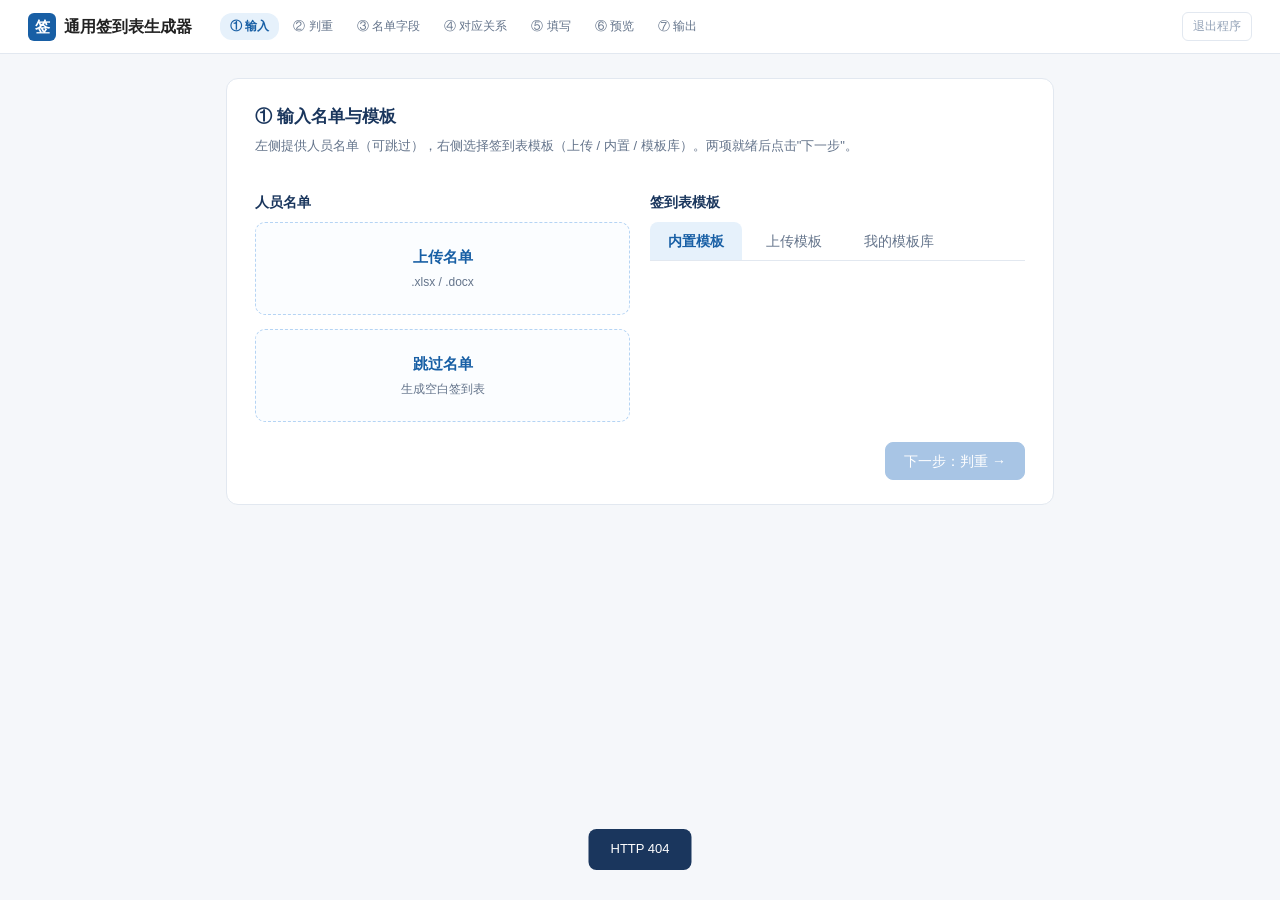
==== web/index.html @ e37f7caf "通用签到表生成器 V2：Go 单体 exe + 内嵌网页界面（八步向导） - 内置 12 模板（培训/会议/活动 × 三款配色 + 经典表单版式） - 名单判重、排除外派、按班组/单位分类输出、归并规" ====
<!DOCTYPE html>
<html lang="zh-CN">
<head>
<meta charset="UTF-8">
<meta name="viewport" content="width=device-width, initial-scale=1.0">
<title>通用签到表生成器</title>
<link rel="stylesheet" href="style.css">
</head>
<body>
<header class="topbar">
  <div class="brand"><span class="logo">签</span>通用签到表生成器</div>
  <div class="steps" id="stepper"></div>
  <a class="exit-link" href="/api/shutdown" title="结束程序（服务停止后本页面将失效）">退出程序</a>
</header>

<main id="main">
  <!-- 第1步 输入：名单 + 模板 -->
  <section class="panel" id="step-input" hidden>
    <h2>① 输入名单与模板</h2>
    <p class="hint">左侧提供人员名单（可跳过），右侧选择签到表模板（上传 / 内置 / 模板库）。两项就绪后点击"下一步"。</p>
    <div class="input-cols">
      <div class="input-col">
        <h3>人员名单</h3>
        <div class="card-row">
          <div class="option-card" id="opt-upload">
            <div class="oc-title">上传名单</div>
            <div class="oc-desc">.xlsx / .docx</div>
            <input type="file" id="roster-file" accept=".xlsx,.docx" hidden>
          </div>
          <div class="option-card" id="opt-noroster">
            <div class="oc-title">跳过名单</div>
            <div class="oc-desc">生成空白签到表</div>
          </div>
        </div>
        <div id="roster-sheets"></div>
      </div>
      <div class="input-col">
        <h3>签到表模板</h3>
        <div class="tabs">
          <button class="tab active" data-tab="builtin">内置模板</button>
          <button class="tab" data-tab="upload">上传模板</button>
          <button class="tab" data-tab="library">我的模板库</button>
        </div>
        <div class="tab-body" id="tab-builtin"><div class="tpl-grid" id="builtin-list"></div></div>
        <div class="tab-body" id="tab-upload" hidden>
          <div class="option-card" id="tpl-upload-card">
            <div class="oc-title">上传模板文件</div>
            <div class="oc-desc">支持 .docx / .xlsx</div>
            <input type="file" id="tpl-file" accept=".docx,.xlsx" hidden>
          </div>
        </div>
        <div class="tab-body" id="tab-library" hidden><div id="library-list"></div></div>
        <div id="tpl-analysis"></div>
        <div id="tpl-save-area" hidden>
          <label><input type="checkbox" id="tpl-save-check"> 保存到"我的模板库"</label>
          <div id="tpl-save-name" hidden><input type="text" id="tpl-name" placeholder="模板名称，如：专项培训签到表"></div>
        </div>
      </div>
    </div>
    <div class="actions">
      <button id="input-next" class="primary" disabled>下一步：判重 →</button>
    </div>
  </section>

  <!-- 第2步 判重 -->
  <section class="panel" id="step-dedup" hidden>
    <h2>② 重复项核对</h2>
    <p class="hint">判定标准：姓名 + 班组 + 身份证号码 + 联系电话（名单里有哪项就比哪项）<b>全部相同</b>才判为重复。每组默认保留第一条，其余标为"重复"；可逐条改判。</p>
    <div id="dup-groups"></div>
    <div class="actions">
      <button onclick="gotoStep('input')">← 上一步</button>
      <button id="dedup-next" class="primary">确认，下一步 →</button>
    </div>
  </section>

  <!-- 第3步 名单字段 -->
  <section class="panel" id="step-fields" hidden>
    <h2>③ 名单字段用途</h2>
    <p class="hint">为名单的每一列指定用途：<b>自动填入</b>（逐人写入签到表）、<b>分类基础</b>（按该列取值拆分成多份签到表，可不选）、<b>排除依据</b>（该列等于指定值的行不参与）、<b>不使用</b>。</p>
    <div id="field-maps"></div>
    <h3>分类归并规则（可选，作用于"分类基础"的取值）</h3>
    <div id="merge-rules"></div>
    <button onclick="addMergeRule()" class="small">＋ 加一条归并规则</button>
    <div class="actions">
      <button onclick="gotoStep('dedup')">← 上一步</button>
      <button id="fields-next" class="primary">下一步：对应关系 →</button>
    </div>
  </section>

  <!-- 第4步 对应关系 -->
  <section class="panel" id="step-mapping" hidden>
    <h2>④ 字段对应关系</h2>
    <p class="hint">上半部分：把名单字段映射到模板数据区的列（生成时逐人填入）；下半部分：为模板信息字段指定来源。</p>
    <h3>数据区列映射</h3>
    <div id="mapping-list"></div>
    <h3>模板信息字段</h3>
    <div id="design-list"></div>
    <div class="actions">
      <button onclick="gotoStep('fields')">← 上一步</button>
      <button id="mapping-next" class="primary">下一步：填写信息 →</button>
    </div>
  </section>

  <!-- 第5步 填写 -->
  <section class="panel" id="step-fill" hidden>
    <h2>⑤ 填写签到信息</h2>
    <p class="hint">以下为"用户填写"来源的字段，留空的不会写入签到表。</p>
    <div id="fill-form"></div>
    <div class="actions">
      <button onclick="backToPrev()">← 上一步</button>
      <button id="gen-btn" class="primary">生成并预览 ↗</button>
    </div>
  </section>

  <!-- 第6步 预览 -->
  <section class="panel" id="step-preview" hidden>
    <h2>⑥ 预览</h2>
    <div id="preview-summary"></div>
    <div id="preview-list"></div>
    <div class="actions">
      <button onclick="gotoStep('fill')">← 上一步（修改填写）</button>
      <button id="to-output" class="primary">下一步：输出 →</button>
    </div>
  </section>

  <!-- 第7步 输出 -->
  <section class="panel" id="step-output" hidden>
    <h2>⑦ 输出</h2>
    <div id="output-summary"></div>
    <div id="output-list"></div>
    <div class="actions">
      <button id="redo-btn">重做</button>
      <a id="dl-all" class="button" href="#" download>打包下载全部（zip）</a>
      <button id="to-catout" class="primary" hidden>下一步：分类输出 →</button>
      <button id="finish-btn" class="primary" hidden>完成</button>
      <button id="cancel-btn" class="danger">取消</button>
    </div>
  </section>

  <!-- 第8步 分类输出 -->
  <section class="panel" id="step-catout" hidden>
    <h2>⑧ 分类输出</h2>
    <p class="hint">按第③步选择的"分类基础"分组输出。每个分类可单独打包下载。</p>
    <div id="catout-list"></div>
    <div class="actions">
      <button onclick="gotoStep('output')">← 上一步</button>
      <a id="dl-all2" class="button" href="#" download>打包下载全部（zip）</a>
      <button id="finish-btn2" class="primary">完成</button>
    </div>
  </section>
</main>

<!-- 重做弹窗 -->
<div class="modal-mask" id="redo-modal" hidden>
  <div class="modal">
    <h3>重做签到表</h3>
    <p>是否要更换名单和模板？</p>
    <div class="modal-actions">
      <button onclick="redoNew()">上传新的名单和模板（全新一轮）</button>
      <button onclick="redoKeep()" class="primary">使用之前的名单和模板（从第①步开始）</button>
      <button onclick="closeRedo()">返回</button>
    </div>
  </div>
</div>

<!-- 模板预览弹窗 -->
<div class="modal-mask" id="tpl-preview-modal" hidden>
  <div class="modal modal-wide">
    <div class="pv-modal-head">
      <span id="tpl-preview-title">模板预览</span>
      <button class="small" id="tpl-preview-close">✕ 关闭</button>
    </div>
    <div class="pv-body" id="tpl-preview-body"></div>
    <div class="pv-modal-foot">
      <button id="tpl-preview-use" class="primary">用这个模板 →</button>
    </div>
  </div>
</div>

<div id="toast" hidden></div>
<script src="app.js"></script>
</body>
</html>
---- web/style.css ----
/* 通用签到表生成器 - 界面样式（浅色主题） */
* { box-sizing: border-box; margin: 0; padding: 0; }
body {
  font-family: "Microsoft YaHei", "PingFang SC", sans-serif;
  background: #f5f7fa; color: #222; font-size: 14px; line-height: 1.6;
}
.topbar {
  background: #fff; border-bottom: 1px solid #e2e8f0;
  padding: 12px 28px; display: flex; align-items: center; gap: 28px;
  position: sticky; top: 0; z-index: 10;
}
.brand { font-size: 16px; font-weight: 600; display: flex; align-items: center; gap: 8px; white-space: nowrap; }
.exit-link {
  margin-left: auto; font-size: 12px; color: #94a3b8; text-decoration: none;
  border: 1px solid #e2e8f0; border-radius: 6px; padding: 4px 10px; white-space: nowrap;
}
.exit-link:hover { color: #b91c1c; border-color: #b91c1c; }
.logo {
  background: #185fa5; color: #fff; border-radius: 6px;
  width: 28px; height: 28px; display: inline-flex; align-items: center; justify-content: center; font-size: 15px;
}
.steps { display: flex; gap: 4px; flex-wrap: wrap; }
.steps .stp {
  font-size: 12px; color: #64748b; padding: 4px 10px; border-radius: 12px; white-space: nowrap;
}
.steps .stp.on { background: #e6f1fb; color: #185fa5; font-weight: 600; }
.steps .stp.done { color: #0f6e56; }

main { max-width: 860px; margin: 24px auto; padding: 0 16px 60px; }
.panel {
  background: #fff; border: 1px solid #e2e8f0; border-radius: 12px;
  padding: 24px 28px; margin-bottom: 16px;
}
h2 { font-size: 17px; margin-bottom: 6px; color: #1a365d; }
h3 { font-size: 14px; margin: 18px 0 8px; color: #1a365d; }
.hint { font-size: 13px; color: #64748b; margin-bottom: 16px; }

.card-row { display: flex; gap: 14px; flex-wrap: wrap; }
.option-card {
  flex: 1; min-width: 220px; border: 1.5px dashed #b5d4f4; border-radius: 10px;
  padding: 22px 18px; text-align: center; cursor: pointer; transition: all .15s;
  background: #fbfdff;
}
.option-card:hover { border-color: #185fa5; background: #f0f7ff; }
.oc-title { font-size: 15px; font-weight: 600; color: #185fa5; margin-bottom: 4px; }
.oc-desc { font-size: 12px; color: #64748b; }

table.tbl { border-collapse: collapse; width: 100%; margin: 10px 0; font-size: 13px; }
table.tbl th, table.tbl td { border: 1px solid #cbd5e0; padding: 6px 10px; text-align: left; }
table.tbl th { background: #ebf4ff; color: #1a365d; white-space: nowrap; }
table.tbl tr:nth-child(even) { background: #f8fafc; }

.actions { margin-top: 20px; display: flex; gap: 10px; justify-content: flex-end; }
button, .button {
  font: inherit; padding: 7px 18px; border-radius: 8px; cursor: pointer;
  border: 1px solid #cbd5e0; background: #fff; color: #333; text-decoration: none; display: inline-block;
}
button:hover, .button:hover { background: #f1f5f9; }
button.primary { background: #185fa5; border-color: #185fa5; color: #fff; }
button.primary:hover { background: #0c447c; }
button.primary:disabled { background: #a8c5e5; border-color: #a8c5e5; cursor: not-allowed; }
button.danger { background: #fff; border-color: #e24b4a; color: #e24b4a; }
button.danger:hover { background: #fcebeb; }
button.small { font-size: 12px; padding: 4px 12px; }
button.link { border: none; background: none; color: #185fa5; padding: 2px 6px; }

input[type=text], input[type=date], input[type=time], select, textarea {
  font: inherit; padding: 6px 10px; border: 1px solid #cbd5e0; border-radius: 6px; background: #fff;
}
input:focus, select:focus, textarea:focus { outline: 2px solid #b5d4f4; border-color: #185fa5; }
input[readonly] { background: #f1f5f9; }

.sheet-block { border: 1px solid #e2e8f0; border-radius: 8px; padding: 12px 16px; margin: 10px 0; }
.sheet-block .sh-title { font-weight: 600; margin-bottom: 6px; }
.form-row { display: grid; grid-template-columns: 150px 1fr; gap: 10px; align-items: center; margin: 8px 0; }
.form-row label { font-size: 13px; color: #334155; }

.dup-group { border: 1px solid #f7c1c1; background: #fffafa; border-radius: 8px; padding: 12px 16px; margin: 10px 0; }
.dup-group .dg-title { font-size: 13px; color: #a32d2d; font-weight: 600; margin-bottom: 8px; }
.dup-item { display: flex; align-items: center; gap: 12px; padding: 6px 0; border-top: 1px dashed #f0d5d5; }
.dup-item:first-of-type { border-top: none; }
.dup-item .cells { flex: 1; font-size: 13px; }
.dup-item .tag-keep { color: #0f6e56; font-size: 12px; }
.dup-item .tag-del { color: #e24b4a; font-size: 12px; }
.dup-item button { font-size: 12px; padding: 3px 10px; }
.dup-item button.on-keep { background: #e1f5ee; border-color: #0f6e56; color: #0f6e56; }
.dup-item button.on-del { background: #fcebeb; border-color: #e24b4a; color: #e24b4a; }

.tabs { display: flex; gap: 6px; margin-bottom: 14px; border-bottom: 1px solid #e2e8f0; padding-bottom: 0; }
.tab { border: none; background: none; padding: 8px 18px; font-size: 14px; color: #64748b; border-radius: 8px 8px 0 0; }
.tab.active { color: #185fa5; font-weight: 600; background: #e6f1fb; }
.tpl-grid { display: grid; grid-template-columns: repeat(auto-fill, minmax(180px, 1fr)); gap: 10px; }
.tpl-card {
  border: 1px solid #cbd5e0; border-radius: 8px; padding: 14px; text-align: center; cursor: pointer; background: #fff;
}
.tpl-card:hover { border-color: #185fa5; }
.tpl-card.sel { border: 2px solid #185fa5; background: #f0f7ff; }
.tpl-card .t1 { font-weight: 600; }
.tpl-card .t2 { font-size: 12px; color: #64748b; }

.design-row { display: grid; grid-template-columns: 1fr 130px 150px; gap: 10px; align-items: center; padding: 8px 0; border-bottom: 1px dashed #e2e8f0; }
.design-row .dn { font-size: 13px; }
.design-row .dn small { color: #94a3b8; }

.fill-dynamic { display: flex; gap: 8px; margin-bottom: 6px; align-items: center; }
.fill-dynamic input { flex: 1; }
.auto-badge { font-size: 12px; color: #0f6e56; }

#preview-summary { background: #f0f7ff; border: 1px solid #b5d4f4; border-radius: 8px; padding: 12px 18px; margin-bottom: 14px; font-size: 13px; }
.pv-block { border: 1px solid #e2e8f0; border-radius: 8px; margin: 14px 0; overflow: hidden; }
.pv-head-bar { display: flex; justify-content: space-between; align-items: center; background: #f8fafc; padding: 8px 14px; border-bottom: 1px solid #e2e8f0; font-size: 13px; }
.pv-body { padding: 14px; overflow-x: auto; max-height: 480px; overflow-y: auto; }

.pv-title { text-align: center; font-size: 16px; font-weight: 600; margin: 6px 0; }
table.pv-table { border-collapse: collapse; margin: 0 auto; }
table.pv-table td { border: 1px solid #94a3b8; padding: 4px 10px; font-size: 12px; min-width: 40px; text-align: center; word-break: keep-all; overflow: hidden; }
table.pv-table td.pv-head { background: #ebf4ff; font-weight: 600; }
table.pv-table td.pv-label { background: #f8fafc; }

/* V2: 模板预览弹窗 */
.modal-wide { max-width: 760px; width: 94%; max-height: 86vh; display: flex; flex-direction: column; padding: 16px 20px; }
.pv-modal-head { display: flex; justify-content: space-between; align-items: center; font-weight: 600; padding-bottom: 10px; border-bottom: 1px solid #e2e8f0; }
.pv-modal-head .small { padding: 4px 12px; }
.modal-wide .pv-body { flex: 1; max-height: none; overflow: auto; border: 1px dashed #e2e8f0; border-radius: 8px; margin-top: 10px; }
.pv-modal-foot { display: flex; justify-content: flex-end; gap: 10px; padding-top: 12px; }
.tpl-card .tpl-pv { margin-top: 8px; padding: 3px 12px; font-size: 12px; }

.modal-mask {  position: fixed; inset: 0; background: rgba(15, 23, 42, .45);
  display: flex; align-items: center; justify-content: center; z-index: 100;
}
.modal { background: #fff; border-radius: 12px; padding: 24px 28px; max-width: 460px; width: 92%; }
.modal h3 { margin-top: 0; }
.modal-actions { display: flex; flex-direction: column; gap: 8px; margin-top: 16px; }
.modal-actions button { width: 100%; }

#toast {
  position: fixed; bottom: 30px; left: 50%; transform: translateX(-50%);
  background: #1a365d; color: #fff; padding: 10px 22px; border-radius: 8px; font-size: 13px; z-index: 200;
}
[hidden] { display: none !important; }

/* V2: ①输入页双栏 */
.input-cols { display: grid; grid-template-columns: 1fr 1fr; gap: 20px; align-items: start; }
@media (max-width: 860px) { .input-cols { grid-template-columns: 1fr; } }
.input-col { min-width: 0; }

/* V2: ④对应关系行（名称/来源/名单字段/控件 四列） */
.design-row.v2 { display: grid; grid-template-columns: 1.4fr 120px 150px 140px; gap: 8px; align-items: center; padding: 8px 0; border-bottom: 1px dashed #e2e8f0; }
.design-row.v2 .dn input.fname { padding: 4px 8px; }

/* V2: ⑦⑧输出文件行 */
.out-row { display: flex; align-items: center; gap: 12px; padding: 6px 0; border-bottom: 1px dashed #eef2f7; font-size: 13px; }
.out-row .out-name { flex: 1; font-weight: 500; }
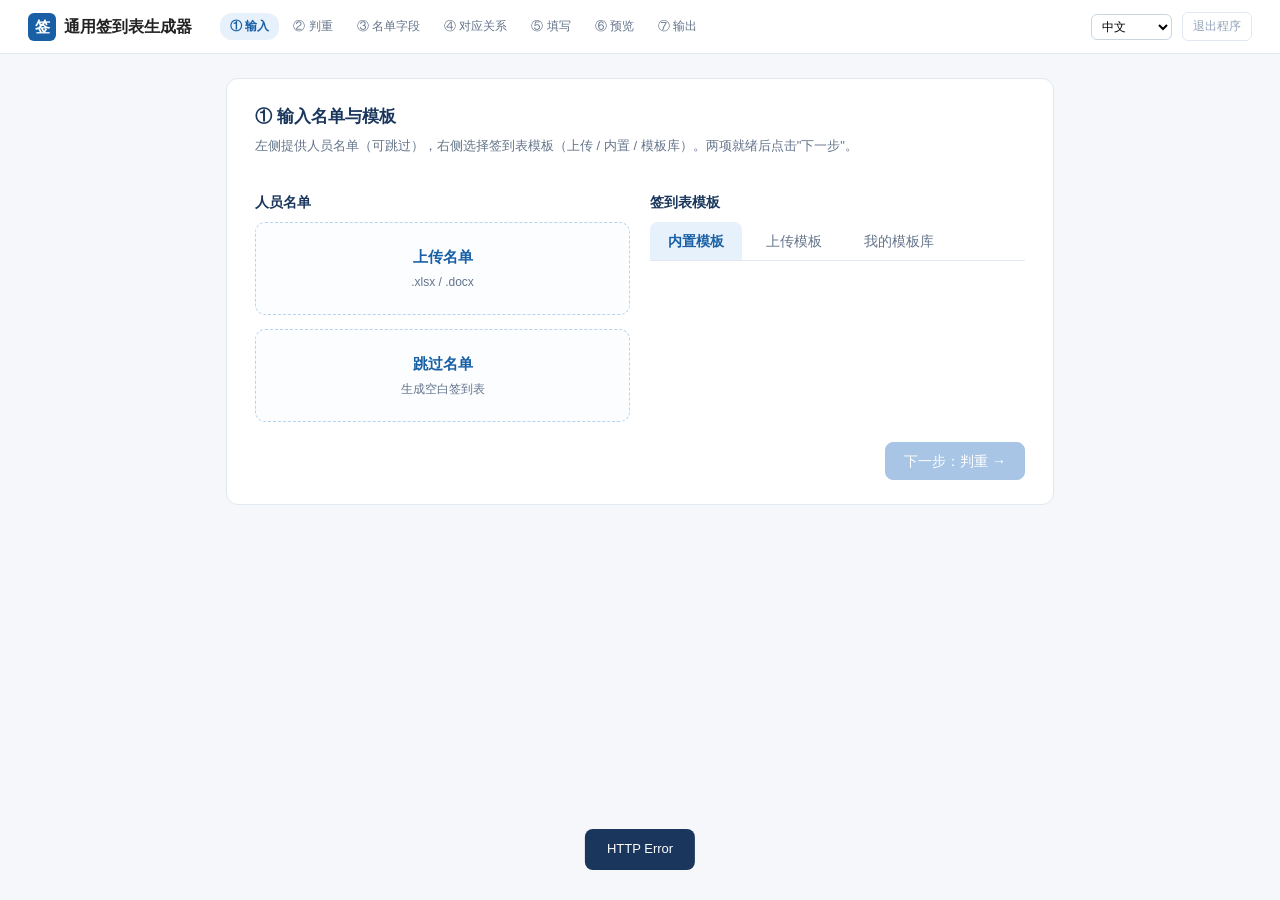
==== commit 33470359: "V2.0 多语种版：8 语言界面（中/英/法/德/俄/阿/日/韩） - web/locales 8 个语言包 216 词条（中文基准，键值零缺漏），go:embed 内嵌离线可用 - 顶栏语言切换器，" ====
--- a/web/index.html
+++ b/web/index.html
@@ -8,52 +8,55 @@
 </head>
 <body>
 <header class="topbar">
-  <div class="brand"><span class="logo">签</span>通用签到表生成器</div>
+  <div class="brand"><span class="logo">签</span><span data-i18n="app.title">通用签到表生成器</span></div>
   <div class="steps" id="stepper"></div>
-  <a class="exit-link" href="/api/shutdown" title="结束程序（服务停止后本页面将失效）">退出程序</a>
+  <div class="top-right">
+    <select id="lang-select" title="Language"></select>
+    <a class="exit-link" id="exit-link" href="/api/shutdown" data-i18n="app.exit" data-i18n-title="app.exitTip">退出程序</a>
+  </div>
 </header>
 
 <main id="main">
   <!-- 第1步 输入：名单 + 模板 -->
   <section class="panel" id="step-input" hidden>
-    <h2>① 输入名单与模板</h2>
-    <p class="hint">左侧提供人员名单（可跳过），右侧选择签到表模板（上传 / 内置 / 模板库）。两项就绪后点击"下一步"。</p>
+    <h2 data-i18n="s1.title">① 输入名单与模板</h2>
+    <p class="hint" data-i18n="s1.hint">左侧提供人员名单（可跳过），右侧选择签到表模板（上传 / 内置 / 模板库）。两项就绪后点击"下一步"。</p>
     <div class="input-cols">
       <div class="input-col">
-        <h3>人员名单</h3>
+        <h3 data-i18n="s1.rosterTitle">人员名单</h3>
         <div class="card-row">
           <div class="option-card" id="opt-upload">
-            <div class="oc-title">上传名单</div>
+            <div class="oc-title" data-i18n="s1.uploadTitle">上传名单</div>
             <div class="oc-desc">.xlsx / .docx</div>
             <input type="file" id="roster-file" accept=".xlsx,.docx" hidden>
           </div>
           <div class="option-card" id="opt-noroster">
-            <div class="oc-title">跳过名单</div>
-            <div class="oc-desc">生成空白签到表</div>
+            <div class="oc-title" data-i18n="s1.skipTitle">跳过名单</div>
+            <div class="oc-desc" data-i18n="s1.skipDesc">生成空白签到表</div>
           </div>
         </div>
         <div id="roster-sheets"></div>
       </div>
       <div class="input-col">
-        <h3>签到表模板</h3>
+        <h3 data-i18n="s1.tplTitle">签到表模板</h3>
         <div class="tabs">
-          <button class="tab active" data-tab="builtin">内置模板</button>
-          <button class="tab" data-tab="upload">上传模板</button>
-          <button class="tab" data-tab="library">我的模板库</button>
+          <button class="tab active" data-tab="builtin" data-i18n="tab.builtin">内置模板</button>
+          <button class="tab" data-tab="upload" data-i18n="tab.upload">上传模板</button>
+          <button class="tab" data-tab="library" data-i18n="tab.library">我的模板库</button>
         </div>
         <div class="tab-body" id="tab-builtin"><div class="tpl-grid" id="builtin-list"></div></div>
         <div class="tab-body" id="tab-upload" hidden>
           <div class="option-card" id="tpl-upload-card">
-            <div class="oc-title">上传模板文件</div>
-            <div class="oc-desc">支持 .docx / .xlsx</div>
+            <div class="oc-title" data-i18n="s1.upTplTitle">上传模板文件</div>
+            <div class="oc-desc" data-i18n="s1.upTplDesc">支持 .docx / .xlsx</div>
             <input type="file" id="tpl-file" accept=".docx,.xlsx" hidden>
           </div>
         </div>
         <div class="tab-body" id="tab-library" hidden><div id="library-list"></div></div>
         <div id="tpl-analysis"></div>
         <div id="tpl-save-area" hidden>
-          <label><input type="checkbox" id="tpl-save-check"> 保存到"我的模板库"</label>
-          <div id="tpl-save-name" hidden><input type="text" id="tpl-name" placeholder="模板名称，如：专项培训签到表"></div>
+          <label><input type="checkbox" id="tpl-save-check"><span data-i18n="s1.saveLib"> 保存到"我的模板库"</span></label>
+          <div id="tpl-save-name" hidden><input type="text" id="tpl-name" data-i18n-ph="s1.tplNamePh" placeholder="模板名称，如：专项培训签到表"></div>
         </div>
       </div>
     </div>
@@ -64,88 +67,88 @@
 
   <!-- 第2步 判重 -->
   <section class="panel" id="step-dedup" hidden>
-    <h2>② 重复项核对</h2>
-    <p class="hint">判定标准：姓名 + 班组 + 身份证号码 + 联系电话（名单里有哪项就比哪项）<b>全部相同</b>才判为重复。每组默认保留第一条，其余标为"重复"；可逐条改判。</p>
+    <h2 data-i18n="s2.title">② 重复项核对</h2>
+    <p class="hint" data-i18n="s2.hint">判定标准：姓名 + 班组 + 身份证号码 + 联系电话（名单里有哪项就比哪项）<b>全部相同</b>才判为重复。每组默认保留第一条，其余标为"重复"；可逐条改判。</p>
     <div id="dup-groups"></div>
     <div class="actions">
-      <button onclick="gotoStep('input')">← 上一步</button>
-      <button id="dedup-next" class="primary">确认，下一步 →</button>
+      <button id="back-input" data-i18n="btn.back">← 上一步</button>
+      <button id="dedup-next" class="primary" data-i18n="btn.confirmNext">确认，下一步 →</button>
     </div>
   </section>
 
   <!-- 第3步 名单字段 -->
   <section class="panel" id="step-fields" hidden>
-    <h2>③ 名单字段用途</h2>
-    <p class="hint">为名单的每一列指定用途：<b>自动填入</b>（逐人写入签到表）、<b>分类基础</b>（按该列取值拆分成多份签到表，可不选）、<b>排除依据</b>（该列等于指定值的行不参与）、<b>不使用</b>。</p>
+    <h2 data-i18n="s3.title">③ 名单字段用途</h2>
+    <p class="hint" data-i18n="s3.hint">为名单的每一列指定用途：<b>自动填入</b>（逐人写入签到表）、<b>分类基础</b>（按该列取值拆分成多份签到表，可不选）、<b>排除依据</b>（该列等于指定值的行不参与）、<b>不使用</b>。</p>
     <div id="field-maps"></div>
-    <h3>分类归并规则（可选，作用于"分类基础"的取值）</h3>
+    <h3 data-i18n="s3.mergeTitle">分类归并规则（可选，作用于"分类基础"的取值）</h3>
     <div id="merge-rules"></div>
-    <button onclick="addMergeRule()" class="small">＋ 加一条归并规则</button>
+    <button id="add-merge" class="small" data-i18n="btn.addMerge">＋ 加一条归并规则</button>
     <div class="actions">
-      <button onclick="gotoStep('dedup')">← 上一步</button>
-      <button id="fields-next" class="primary">下一步：对应关系 →</button>
+      <button id="back-dedup" data-i18n="btn.back">← 上一步</button>
+      <button id="fields-next" class="primary" data-i18n="btn.nextMapping">下一步：对应关系 →</button>
     </div>
   </section>
 
   <!-- 第4步 对应关系 -->
   <section class="panel" id="step-mapping" hidden>
-    <h2>④ 字段对应关系</h2>
-    <p class="hint">上半部分：把名单字段映射到模板数据区的列（生成时逐人填入）；下半部分：为模板信息字段指定来源。</p>
-    <h3>数据区列映射</h3>
+    <h2 data-i18n="s4.title">④ 字段对应关系</h2>
+    <p class="hint" data-i18n="s4.hint">上半部分：把名单字段映射到模板数据区的列（生成时逐人填入）；下半部分：为模板信息字段指定来源。</p>
+    <h3 data-i18n="s4.mapTitle">数据区列映射</h3>
     <div id="mapping-list"></div>
-    <h3>模板信息字段</h3>
+    <h3 data-i18n="s4.designTitle">模板信息字段</h3>
     <div id="design-list"></div>
     <div class="actions">
-      <button onclick="gotoStep('fields')">← 上一步</button>
-      <button id="mapping-next" class="primary">下一步：填写信息 →</button>
+      <button id="back-fields" data-i18n="btn.back">← 上一步</button>
+      <button id="mapping-next" class="primary" data-i18n="btn.nextFill">下一步：填写信息 →</button>
     </div>
   </section>
 
   <!-- 第5步 填写 -->
   <section class="panel" id="step-fill" hidden>
-    <h2>⑤ 填写签到信息</h2>
-    <p class="hint">以下为"用户填写"来源的字段，留空的不会写入签到表。</p>
+    <h2 data-i18n="s5.title">⑤ 填写签到信息</h2>
+    <p class="hint" data-i18n="s5.hint">以下为"用户填写"来源的字段，留空的不会写入签到表。</p>
     <div id="fill-form"></div>
     <div class="actions">
-      <button onclick="backToPrev()">← 上一步</button>
-      <button id="gen-btn" class="primary">生成并预览 ↗</button>
+      <button id="back-mapping" data-i18n="btn.back">← 上一步</button>
+      <button id="gen-btn" class="primary" data-i18n="btn.gen">生成并预览 ↗</button>
     </div>
   </section>
 
   <!-- 第6步 预览 -->
   <section class="panel" id="step-preview" hidden>
-    <h2>⑥ 预览</h2>
+    <h2 data-i18n="s6.title">⑥ 预览</h2>
     <div id="preview-summary"></div>
     <div id="preview-list"></div>
     <div class="actions">
-      <button onclick="gotoStep('fill')">← 上一步（修改填写）</button>
-      <button id="to-output" class="primary">下一步：输出 →</button>
+      <button id="back-fill" data-i18n="btn.backFill">← 上一步（修改填写）</button>
+      <button id="to-output" class="primary" data-i18n="btn.nextOutput">下一步：输出 →</button>
     </div>
   </section>
 
   <!-- 第7步 输出 -->
   <section class="panel" id="step-output" hidden>
-    <h2>⑦ 输出</h2>
+    <h2 data-i18n="s7.title">⑦ 输出</h2>
     <div id="output-summary"></div>
     <div id="output-list"></div>
     <div class="actions">
-      <button id="redo-btn">重做</button>
-      <a id="dl-all" class="button" href="#" download>打包下载全部（zip）</a>
-      <button id="to-catout" class="primary" hidden>下一步：分类输出 →</button>
-      <button id="finish-btn" class="primary" hidden>完成</button>
-      <button id="cancel-btn" class="danger">取消</button>
+      <button id="redo-btn" data-i18n="btn.redo">重做</button>
+      <a id="dl-all" class="button" href="#" download data-i18n="btn.dlAll">打包下载全部（zip）</a>
+      <button id="to-catout" class="primary" hidden data-i18n="btn.nextCat">下一步：分类输出 →</button>
+      <button id="finish-btn" class="primary" hidden data-i18n="btn.finish">完成</button>
+      <button id="cancel-btn" class="danger" data-i18n="btn.cancel">取消</button>
     </div>
   </section>
 
   <!-- 第8步 分类输出 -->
   <section class="panel" id="step-catout" hidden>
-    <h2>⑧ 分类输出</h2>
-    <p class="hint">按第③步选择的"分类基础"分组输出。每个分类可单独打包下载。</p>
+    <h2 data-i18n="s8.title">⑧ 分类输出</h2>
+    <p class="hint" data-i18n="s8.hint">按第③步选择的"分类基础"分组输出。每个分类可单独打包下载。</p>
     <div id="catout-list"></div>
     <div class="actions">
-      <button onclick="gotoStep('output')">← 上一步</button>
-      <a id="dl-all2" class="button" href="#" download>打包下载全部（zip）</a>
-      <button id="finish-btn2" class="primary">完成</button>
+      <button id="back-output" data-i18n="btn.back">← 上一步</button>
+      <a id="dl-all2" class="button" href="#" download data-i18n="btn.dlAll">打包下载全部（zip）</a>
+      <button id="finish-btn2" class="primary" data-i18n="btn.finish">完成</button>
     </div>
   </section>
 </main>
@@ -153,12 +156,12 @@
 <!-- 重做弹窗 -->
 <div class="modal-mask" id="redo-modal" hidden>
   <div class="modal">
-    <h3>重做签到表</h3>
-    <p>是否要更换名单和模板？</p>
+    <h3 data-i18n="redo.title">重做签到表</h3>
+    <p data-i18n="redo.q">是否要更换名单和模板？</p>
     <div class="modal-actions">
-      <button onclick="redoNew()">上传新的名单和模板（全新一轮）</button>
-      <button onclick="redoKeep()" class="primary">使用之前的名单和模板（从第①步开始）</button>
-      <button onclick="closeRedo()">返回</button>
+      <button id="redo-new" data-i18n="redo.new">上传新的名单和模板（全新一轮）</button>
+      <button id="redo-keep" class="primary" data-i18n="redo.keep">使用之前的名单和模板（从第①步开始）</button>
+      <button id="redo-back" data-i18n="redo.back">返回</button>
     </div>
   </div>
 </div>
@@ -168,16 +171,17 @@
   <div class="modal modal-wide">
     <div class="pv-modal-head">
       <span id="tpl-preview-title">模板预览</span>
-      <button class="small" id="tpl-preview-close">✕ 关闭</button>
+      <button class="small" id="tpl-preview-close" data-i18n="btn.close">✕ 关闭</button>
     </div>
     <div class="pv-body" id="tpl-preview-body"></div>
     <div class="pv-modal-foot">
-      <button id="tpl-preview-use" class="primary">用这个模板 →</button>
+      <button id="tpl-preview-use" class="primary" data-i18n="btn.useTpl">用这个模板 →</button>
     </div>
   </div>
 </div>
 
 <div id="toast" hidden></div>
+<script>window.APP_MODE='__APP_MODE__';</script>
 <script src="app.js"></script>
 </body>
 </html>
--- a/web/style.css
+++ b/web/style.css
@@ -11,10 +11,29 @@
 }
 .brand { font-size: 16px; font-weight: 600; display: flex; align-items: center; gap: 8px; white-space: nowrap; }
 .exit-link {
-  margin-left: auto; font-size: 12px; color: #94a3b8; text-decoration: none;
+  font-size: 12px; color: #94a3b8; text-decoration: none;
   border: 1px solid #e2e8f0; border-radius: 6px; padding: 4px 10px; white-space: nowrap;
 }
 .exit-link:hover { color: #b91c1c; border-color: #b91c1c; }
+.top-right { margin-left: auto; display: flex; align-items: center; gap: 10px; }
+#lang-select { font-size: 12px; padding: 4px 6px; border-radius: 6px; max-width: 120px; }
+
+/* V2.0: 阿拉伯语等 RTL 语言整体镜像 */
+html[dir="rtl"] .topbar { flex-direction: row-reverse; }
+html[dir="rtl"] .steps { flex-direction: row-reverse; }
+html[dir="rtl"] .card-row,
+html[dir="rtl"] .tabs,
+html[dir="rtl"] .actions,
+html[dir="rtl"] .form-row,
+html[dir="rtl"] .design-row.v2,
+html[dir="rtl"] .fill-dynamic,
+html[dir="rtl"] .dup-item,
+html[dir="rtl"] .out-row,
+html[dir="rtl"] .pv-head-bar,
+html[dir="rtl"] .input-cols { direction: rtl; }
+html[dir="rtl"] .modal-actions { direction: rtl; }
+html[dir="rtl"] .form-row { grid-template-columns: 1fr 150px; }
+html[dir="rtl"] body { font-family: "Segoe UI", "Tahoma", sans-serif; }
 .logo {
   background: #185fa5; color: #fff; border-radius: 6px;
   width: 28px; height: 28px; display: inline-flex; align-items: center; justify-content: center; font-size: 15px;
